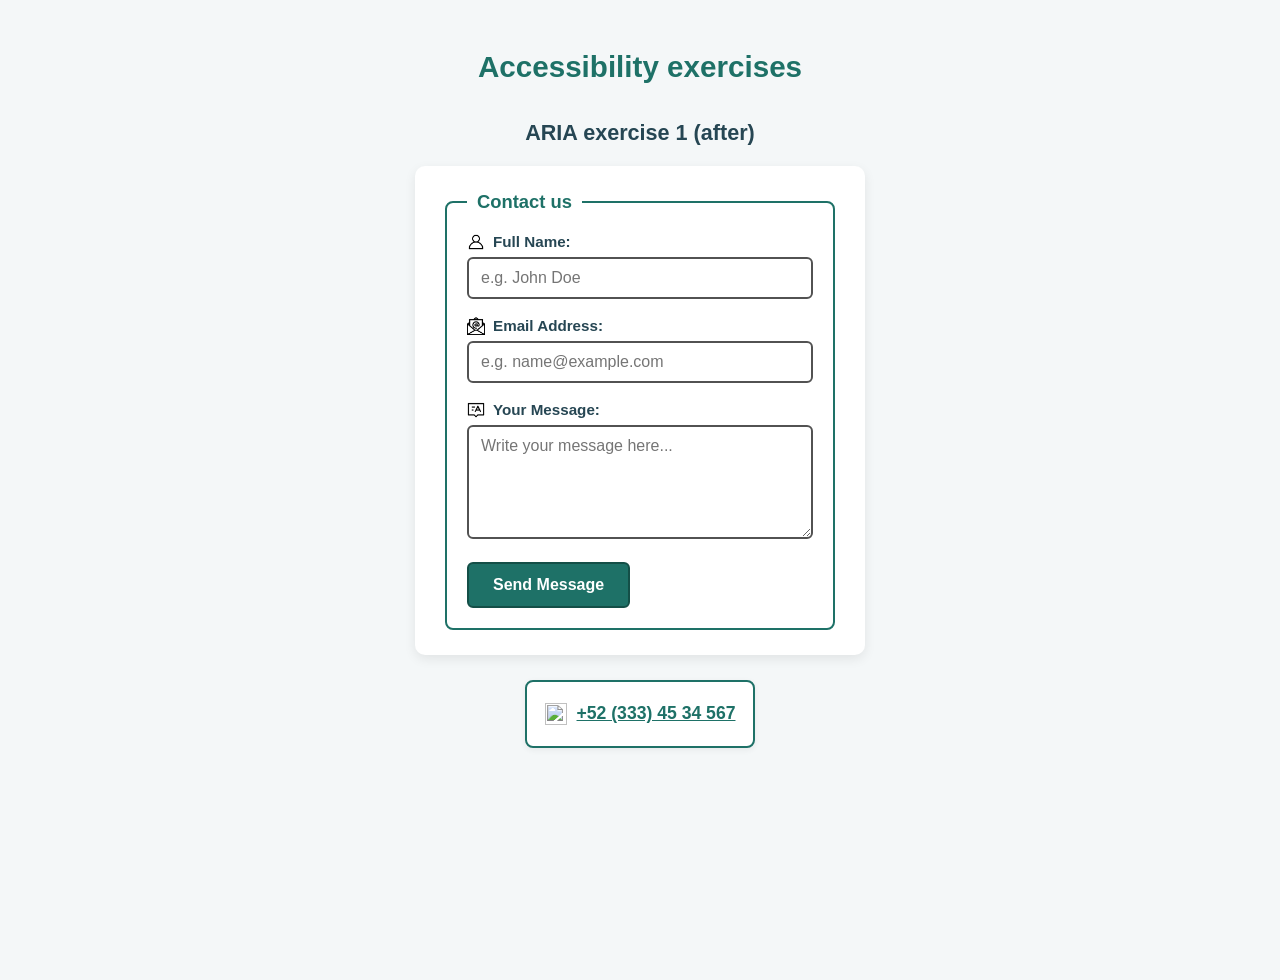
==== label-example1/index.html @ 4026972a "label example full accesible" ====
<!doctype html>
<html lang="en"> 
<head> 
   <meta charset="utf-8">
   <meta name="viewport" content="width=device-width, initial-scale=1.0">
   <title>Accessibility Exercises - Accessible Contact Form</title>
   
   <style>
     /* Enlace de salto para lectores de pantalla y navegación por teclado (WCAG 2.4.1) */
     .skip-link {
       position: absolute;
       top: -9999px;
       left: 10px;
       background: #1e7167;
       color: #ffffff !important;
       padding: 10px 18px;
       font-size: 1rem;
       font-weight: 700;
       text-decoration: none;
       border-radius: 6px;
       z-index: 9999;
       box-shadow: 0 4px 10px rgba(0,0,0,0.3);
     }
     .skip-link:focus {
       top: 10px;
       outline: 3px solid #e76f51 !important;
       outline-offset: 2px !important;
     }

     body {
       font-family: "Segoe UI", Tahoma, Geneva, Verdana, sans-serif;
       background-color: #f4f7f8;
       color: #264653;
       margin: 0;
       padding: 30px 20px 50px;
       display: flex;
       flex-direction: column;
       align-items: center;
       min-height: 100vh;
     }

     /* Header y encabezados con ratio de contraste > 4.5:1 (WCAG 1.4.3) */
     header {
       text-align: center;
       margin-bottom: 10px;
     }

     h1 {
       color: #1e7167;
       font-size: 1.85rem;
       margin-bottom: 8px;
     }

     h2 {
       color: #264653;
       font-size: 1.35rem;
       margin-bottom: 20px;
       text-align: center;
     }

     main {
       width: 100%;
       max-width: 450px;
       display: flex;
       flex-direction: column;
       align-items: center;
     }

     /* Formulario accesible */
     form {
       background-color: #ffffff;
       padding: 25px 30px;
       border-radius: 10px;
       box-shadow: 0 4px 12px rgba(0, 0, 0, 0.08);
       width: 100%;
       box-sizing: border-box;
     }

     /* Fieldset y Legend semánticos (WCAG 1.3.1) */
     fieldset {
       border: 2px solid #1e7167;
       border-radius: 8px;
       padding: 20px;
       margin: 0;
     }

     legend {
       font-weight: 700;
       font-size: 1.15rem;
       color: #1e7167;
       padding: 0 10px;
     }

     /* Controles de formulario con label visible e icono */
     .form-control {
       display: flex;
       flex-direction: column;
       margin-bottom: 18px;
     }

     label {
       display: flex;
       align-items: center;
       gap: 8px;
       margin-bottom: 6px;
       font-weight: 600;
       color: #264653;
       font-size: 0.95rem;
       cursor: pointer;
     }

     label img {
       width: 18px;
       height: 18px;
       object-fit: contain;
       margin: 0;
       vertical-align: middle;
     }

     /* Campos de entrada con contraste de borde > 3:1 (WCAG 1.4.11) */
     input[type="text"],
     input[type="email"],
     textarea {
       padding: 10px 12px;
       border: 2px solid #525252;
       border-radius: 6px;
       font-size: 1rem;
       font-family: inherit;
       color: #1f2937;
       background-color: #ffffff;
       transition: border-color 0.2s, box-shadow 0.2s;
       box-sizing: border-box;
       width: 100%;
     }

     /* Foco visible de alto contraste (WCAG 2.4.7 / 2.4.11) */
     input[type="text"]:focus-visible,
     input[type="email"]:focus-visible,
     textarea:focus-visible {
       border-color: #1e7167;
       outline: 3px solid #1e7167 !important;
       outline-offset: 2px !important;
       box-shadow: 0 0 0 3px rgba(30, 113, 103, 0.2);
     }

     /* Botón accesible con tamaño de toque y foco visible (WCAG 2.5.5 / 2.4.7) */
     .submit-btn,
     input[type="submit"] {
       background-color: #1e7167;
       color: #ffffff;
       border: 2px solid #144f47;
       border-radius: 6px;
       padding: 12px 24px;
       font-size: 1rem;
       font-weight: 700;
       cursor: pointer;
       min-height: 44px;
       min-width: 140px;
       display: inline-flex;
       align-items: center;
       justify-content: center;
       transition: background-color 0.2s ease, box-shadow 0.2s ease;
       margin-top: 5px;
     }

     .submit-btn:hover,
     input[type="submit"]:hover {
       background-color: #144f47;
     }

     .submit-btn:focus-visible,
     input[type="submit"]:focus-visible {
       outline: 3px solid #e76f51 !important;
       outline-offset: 3px !important;
       box-shadow: 0 0 0 4px rgba(30, 113, 103, 0.25);
     }

     /* Número de teléfono accesible como enlace interactivo tel: (WCAG 1.3.1 / 4.1.2) */
     .phone-container {
       margin-top: 25px;
       display: flex;
       justify-content: center;
       width: 100%;
     }

     .phone-link {
       display: inline-flex;
       align-items: center;
       gap: 10px;
       color: #1e7167;
       font-size: 1.1rem;
       font-weight: 700;
       text-decoration: underline;
       padding: 10px 18px;
       border-radius: 8px;
       background-color: #ffffff;
       border: 2px solid #1e7167;
       min-height: 44px;
       box-shadow: 0 2px 6px rgba(0,0,0,0.06);
       transition: background-color 0.2s, color 0.2s, transform 0.1s;
     }

     .phone-link:hover {
       background-color: #1e7167;
       color: #ffffff;
       text-decoration: none;
     }

     .phone-link:focus-visible {
       outline: 3px solid #e76f51 !important;
       outline-offset: 3px !important;
     }

     .phone-link img {
       width: 22px;
       height: 22px;
       margin: 0;
       vertical-align: middle;
       transition: filter 0.2s;
     }

     .phone-link:hover img {
       filter: brightness(0) invert(1);
     }
   </style>
</head>
<body>
  <!-- Enlace de salto accesible (WCAG 2.4.1) -->
  <a href="#main-content" class="skip-link">Skip to main content</a>

  <header role="banner">
    <h1>Accessibility exercises</h1>
  </header>

  <main id="main-content" role="main" tabindex="-1">
    <h2>ARIA exercise 1 (after)</h2>
    
    <form action="#" method="post" aria-labelledby="form-title">
      <fieldset>
        <legend id="form-title">Contact us</legend>

        <!-- Campo 1: Nombre con Label visible + icono + autocomplete (WCAG 1.3.1, 1.3.5, 3.3.2) -->
        <div class="form-control">
          <label for="name">
            <img src="icons/usuario.png" alt="" aria-hidden="true" />
            <span>Full Name:</span>
          </label>
          <input 
            type="text" 
            id="name" 
            name="name" 
            autocomplete="name" 
            required 
            aria-required="true" 
            placeholder="e.g. John Doe"
          />
        </div>

        <!-- Campo 2: Email con Label visible + type="email" + autocomplete (WCAG 1.3.1, 1.3.5) -->
        <div class="form-control">
          <label for="email">
            <img src="icons/email.png" alt="" aria-hidden="true" />
            <span>Email Address:</span>
          </label>
          <input
            type="email"
            id="email"
            name="email"
            autocomplete="email"
            required
            aria-required="true"
            placeholder="e.g. name@example.com"
          />
        </div>

        <!-- Campo 3: Mensaje con Label visible + textarea accesible (WCAG 1.3.1, 3.3.2) -->
        <div class="form-control">
          <label for="message">
            <img src="icons/text-message.png" alt="" aria-hidden="true" />
            <span>Your Message:</span>
          </label>
          <textarea
            id="message"
            name="message"
            cols="30"
            rows="5"
            required
            aria-required="true"
            placeholder="Write your message here..."
          ></textarea>
        </div>

        <!-- Botón de envío accesible (WCAG 2.4.7, 4.1.2) -->
        <button type="submit" id="submit-btn" class="submit-btn" aria-label="Send contact message">
          Send Message
        </button>
      </fieldset>
    </form>

    <!-- Número de teléfono como enlace interactivo tel: accesible (WCAG 1.1.1, 1.3.1, 2.4.7, 4.1.2) -->
    <div class="phone-container">
      <a href="tel:+523334534567" class="phone-link" aria-label="Call telephone support at +52 (333) 45 34 567">
        <img src="https://img.icons8.com/small/2x/phone.png" alt="" aria-hidden="true" />
        <span>+52 (333) 45 34 567</span>
      </a>
    </div>
  </main>
</body>
</html>
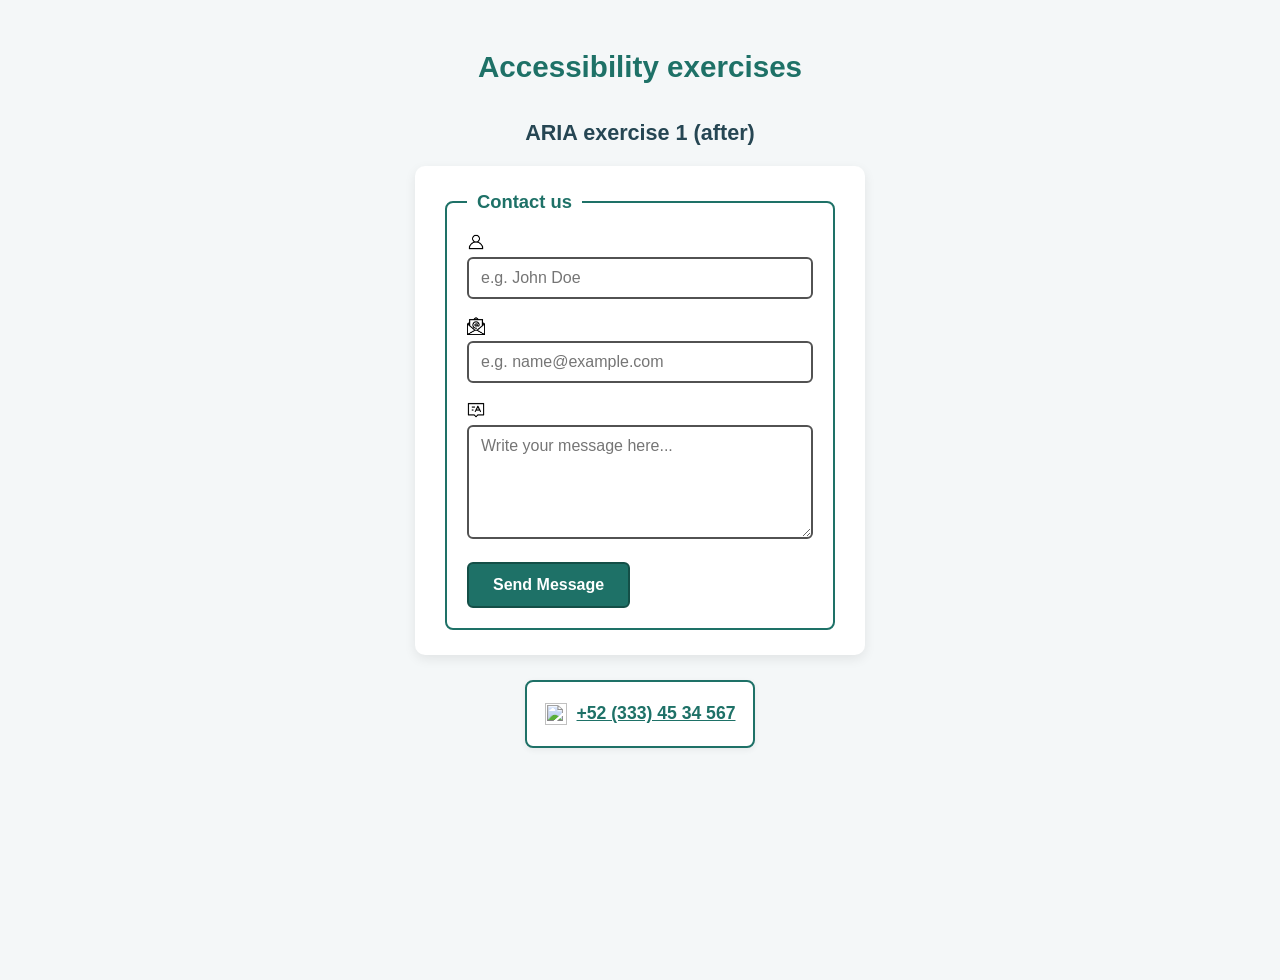
==== commit 3a441c91: "quitar texto" ====
--- a/label-example1/index.html
+++ b/label-example1/index.html
@@ -243,7 +243,7 @@
         <div class="form-control">
           <label for="name">
             <img src="icons/usuario.png" alt="" aria-hidden="true" />
-            <span>Full Name:</span>
+            <!-- <span>Full Name:</span> -->
           </label>
           <input 
             type="text" 
@@ -260,7 +260,7 @@
         <div class="form-control">
           <label for="email">
             <img src="icons/email.png" alt="" aria-hidden="true" />
-            <span>Email Address:</span>
+            <!-- <span>Email Address:</span> -->
           </label>
           <input
             type="email"
@@ -277,7 +277,7 @@
         <div class="form-control">
           <label for="message">
             <img src="icons/text-message.png" alt="" aria-hidden="true" />
-            <span>Your Message:</span>
+            <!-- <span>Your Message:</span> -->
           </label>
           <textarea
             id="message"
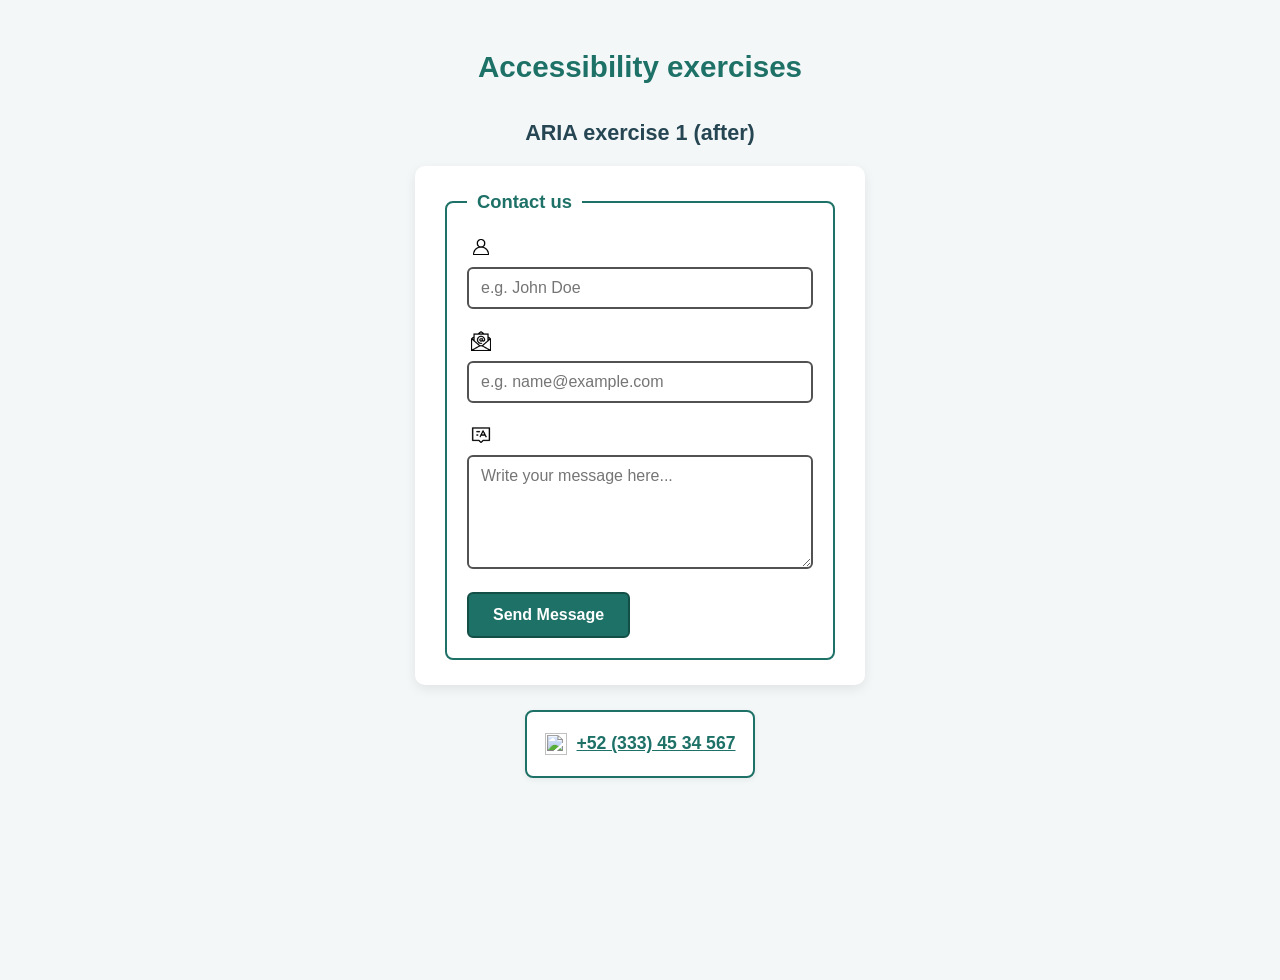
==== commit 71255e03: "correccion aria" ====
--- a/label-example1/index.html
+++ b/label-example1/index.html
@@ -6,6 +6,19 @@
    <title>Accessibility Exercises - Accessible Contact Form</title>
    
    <style>
+     /* Texto solo para lectores de pantalla (se lee como texto normal, oculto visualmente) */
+     .sr-only {
+       position: absolute !important;
+       width: 1px !important;
+       height: 1px !important;
+       padding: 0 !important;
+       margin: -1px !important;
+       overflow: hidden !important;
+       clip: rect(0, 0, 0, 0) !important;
+       white-space: nowrap !important;
+       border: 0 !important;
+     }
+
      /* Enlace de salto para lectores de pantalla y navegación por teclado (WCAG 2.4.1) */
      .skip-link {
        position: absolute;
@@ -98,23 +111,20 @@
        margin-bottom: 18px;
      }
 
-     label {
-       display: flex;
-       align-items: center;
-       gap: 8px;
+     .field-icon {
+       width: 20px;
+       height: 20px;
+       object-fit: contain;
+       align-self: flex-start;
        margin-bottom: 6px;
-       font-weight: 600;
-       color: #264653;
-       font-size: 0.95rem;
+       padding: 4px;
+       border-radius: 4px;
        cursor: pointer;
      }
 
-     label img {
-       width: 18px;
-       height: 18px;
-       object-fit: contain;
-       margin: 0;
-       vertical-align: middle;
+     .field-icon:focus-visible {
+       outline: 3px solid #e76f51 !important;
+       outline-offset: 2px !important;
      }
 
      /* Campos de entrada con contraste de borde > 3:1 (WCAG 1.4.11) */
@@ -239,12 +249,10 @@
       <fieldset>
         <legend id="form-title">Contact us</legend>
 
-        <!-- Campo 1: Nombre con Label visible + icono + autocomplete (WCAG 1.3.1, 1.3.5, 3.3.2) -->
+        <!-- Campo 1: Icono independiente enfocable y legible por Silktide + label sr-only para el input -->
         <div class="form-control">
-          <label for="name">
-            <img src="icons/usuario.png" alt="" aria-hidden="true" />
-            <!-- <span>Full Name:</span> -->
-          </label>
+          <img src="icons/usuario.png" alt="Full Name" tabindex="0" class="field-icon" onclick="document.getElementById('name').focus()" />
+          <label for="name" class="sr-only">Full Name</label>
           <input 
             type="text" 
             id="name" 
@@ -256,12 +264,10 @@
           />
         </div>
 
-        <!-- Campo 2: Email con Label visible + type="email" + autocomplete (WCAG 1.3.1, 1.3.5) -->
+        <!-- Campo 2: Icono independiente enfocable y legible por Silktide + label sr-only para el input -->
         <div class="form-control">
-          <label for="email">
-            <img src="icons/email.png" alt="" aria-hidden="true" />
-            <!-- <span>Email Address:</span> -->
-          </label>
+          <img src="icons/email.png" alt="Email Address" tabindex="0" class="field-icon" onclick="document.getElementById('email').focus()" />
+          <label for="email" class="sr-only">Email Address</label>
           <input
             type="email"
             id="email"
@@ -273,12 +279,10 @@
           />
         </div>
 
-        <!-- Campo 3: Mensaje con Label visible + textarea accesible (WCAG 1.3.1, 3.3.2) -->
+        <!-- Campo 3: Icono independiente enfocable y legible por Silktide + label sr-only para el input -->
         <div class="form-control">
-          <label for="message">
-            <img src="icons/text-message.png" alt="" aria-hidden="true" />
-            <!-- <span>Your Message:</span> -->
-          </label>
+          <img src="icons/text-message.png" alt="Your Message" tabindex="0" class="field-icon" onclick="document.getElementById('message').focus()" />
+          <label for="message" class="sr-only">Your Message</label>
           <textarea
             id="message"
             name="message"
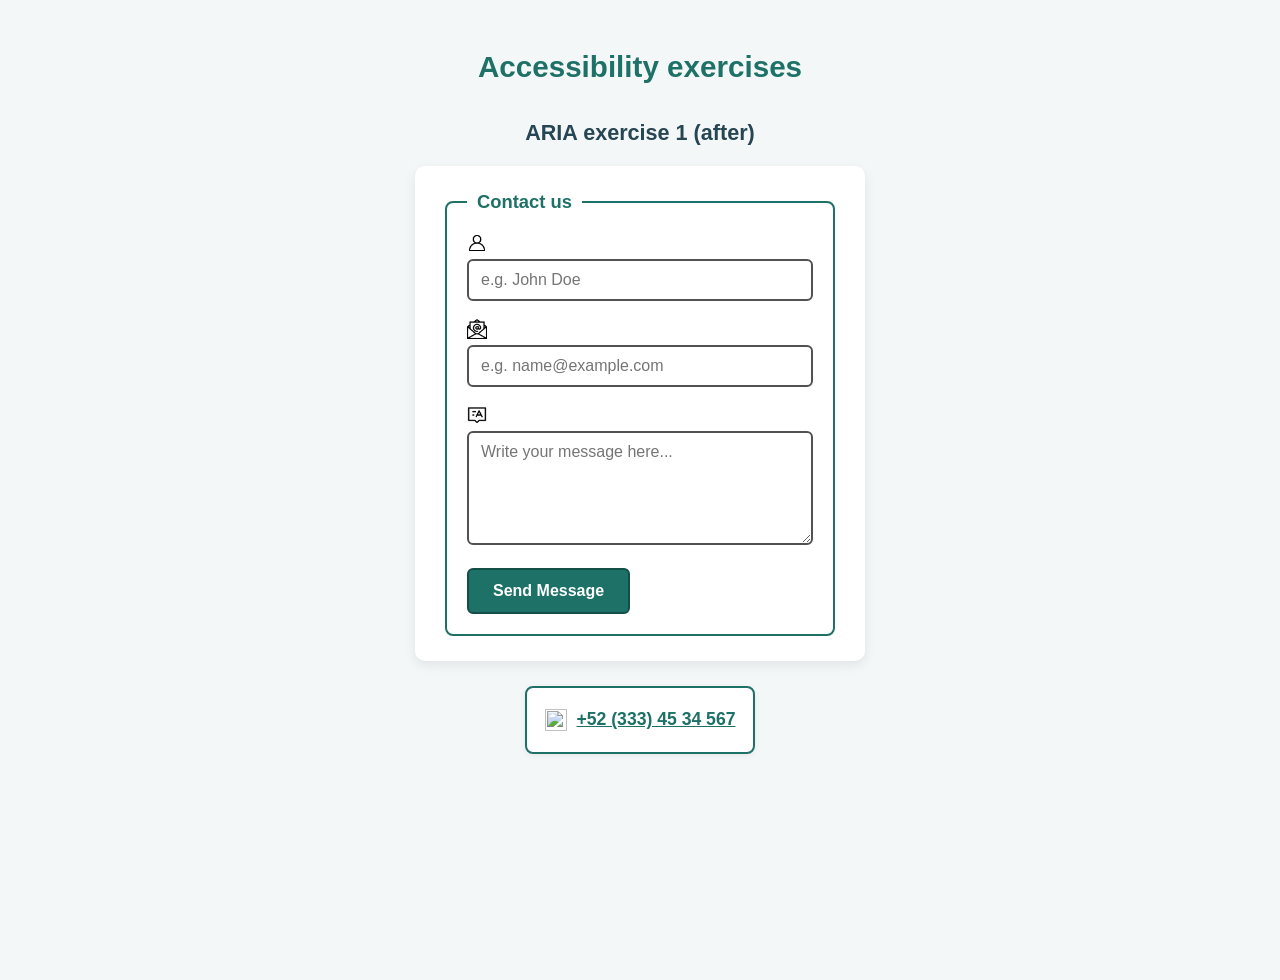
==== commit 69de3fc7: "corrections" ====
--- a/label-example1/index.html
+++ b/label-example1/index.html
@@ -111,20 +111,18 @@
        margin-bottom: 18px;
      }
 
+     label {
+       display: inline-flex;
+       align-self: flex-start;
+       margin-bottom: 6px;
+       cursor: pointer;
+     }
+
      .field-icon {
        width: 20px;
        height: 20px;
        object-fit: contain;
-       align-self: flex-start;
-       margin-bottom: 6px;
-       padding: 4px;
-       border-radius: 4px;
-       cursor: pointer;
-     }
-
-     .field-icon:focus-visible {
-       outline: 3px solid #e76f51 !important;
-       outline-offset: 2px !important;
+       display: block;
      }
 
      /* Campos de entrada con contraste de borde > 3:1 (WCAG 1.4.11) */
@@ -249,47 +247,47 @@
       <fieldset>
         <legend id="form-title">Contact us</legend>
 
-        <!-- Campo 1: Icono independiente enfocable y legible por Silktide + label sr-only para el input -->
+        <!-- Campo 1: <img> con alt dentro de <label> (sin tabindex ni sr-only redundante) -->
         <div class="form-control">
-          <img src="icons/usuario.png" alt="Full Name" tabindex="0" class="field-icon" onclick="document.getElementById('name').focus()" />
-          <label for="name" class="sr-only">Full Name</label>
+          <label for="name">
+            <span class="sr-only">Name</span>
+            <img src="icons/usuario.png" alt="Full Name" class="field-icon" aria-hidden="true" />
+          </label>
           <input 
             type="text" 
             id="name" 
             name="name" 
             autocomplete="name" 
-            required 
-            aria-required="true" 
             placeholder="e.g. John Doe"
           />
         </div>
 
-        <!-- Campo 2: Icono independiente enfocable y legible por Silktide + label sr-only para el input -->
+        <!-- Campo 2: <img> con alt dentro de <label> (sin tabindex ni sr-only redundante) -->
         <div class="form-control">
-          <img src="icons/email.png" alt="Email Address" tabindex="0" class="field-icon" onclick="document.getElementById('email').focus()" />
-          <label for="email" class="sr-only">Email Address</label>
+          <label for="email">
+            <span class="sr-only">Email</span>
+            <img src="icons/email.png" alt="Email Address" class="field-icon" aria-hidden="true" />
+          </label>
           <input
             type="email"
             id="email"
             name="email"
             autocomplete="email"
-            required
-            aria-required="true"
             placeholder="e.g. name@example.com"
           />
         </div>
 
-        <!-- Campo 3: Icono independiente enfocable y legible por Silktide + label sr-only para el input -->
+        <!-- Campo 3: <img> con alt dentro de <label> (sin tabindex ni sr-only redundante) -->
         <div class="form-control">
-          <img src="icons/text-message.png" alt="Your Message" tabindex="0" class="field-icon" onclick="document.getElementById('message').focus()" />
-          <label for="message" class="sr-only">Your Message</label>
+          <label for="message">
+            <span class="sr-only">Your Message</span>
+            <img src="icons/text-message.png" alt="Your Message" class="field-icon" aria-hidden="true" />
+          </label>
           <textarea
             id="message"
             name="message"
             cols="30"
             rows="5"
-            required
-            aria-required="true"
             placeholder="Write your message here..."
           ></textarea>
         </div>
